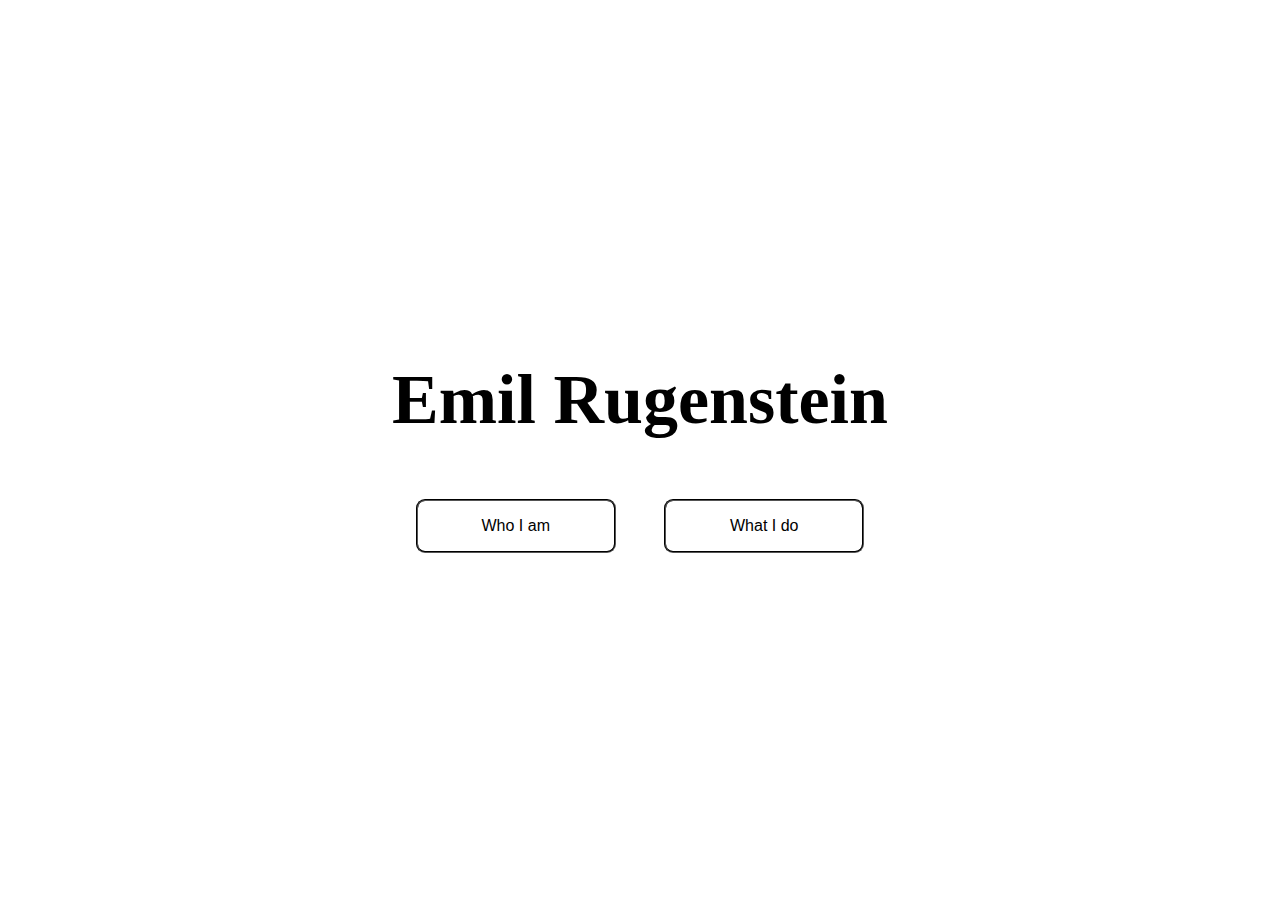
==== index.html @ 90d42b51 "Create index.html" ====
<!DOCTYPE html>
<html>

<head>
    <style>
        .center {
            display: flex;
            justify-content: center;
            align-items: center;
            flex-flow: row wrap;
        }

        .button {
            border-style: groove;
            border-radius: 9px;
            color: black;
            padding: 16px 64px;
            margin: 12px 24px;
            text-align: center;
            text-decoration: none;
            display: inline-block;
            font-size: 16px;
            transition-duration: 0.4s;
            cursor: pointer;
            background-color: white;
        }
        .button:hover {
  box-shadow: 0 12px 16px 0 rgba(0,0,0,0.24), 0 17px 50px 0 rgba(0,0,0,0.19);
}
    </style>
</head>

<body style="padding: 0;">
    <header style="margin-top: 40vh; text-align: center;">
        <h1 style="font-size: 70px">Emil Rugenstein</h1>
    </header>
    <section class="center">
        <button class="button" onclick="location.href = 'about.html'">Who I am</button>
        <button class="button" onclick="location.href = 'projects.html'">What I do</button>
    </section>

</body>

</html>
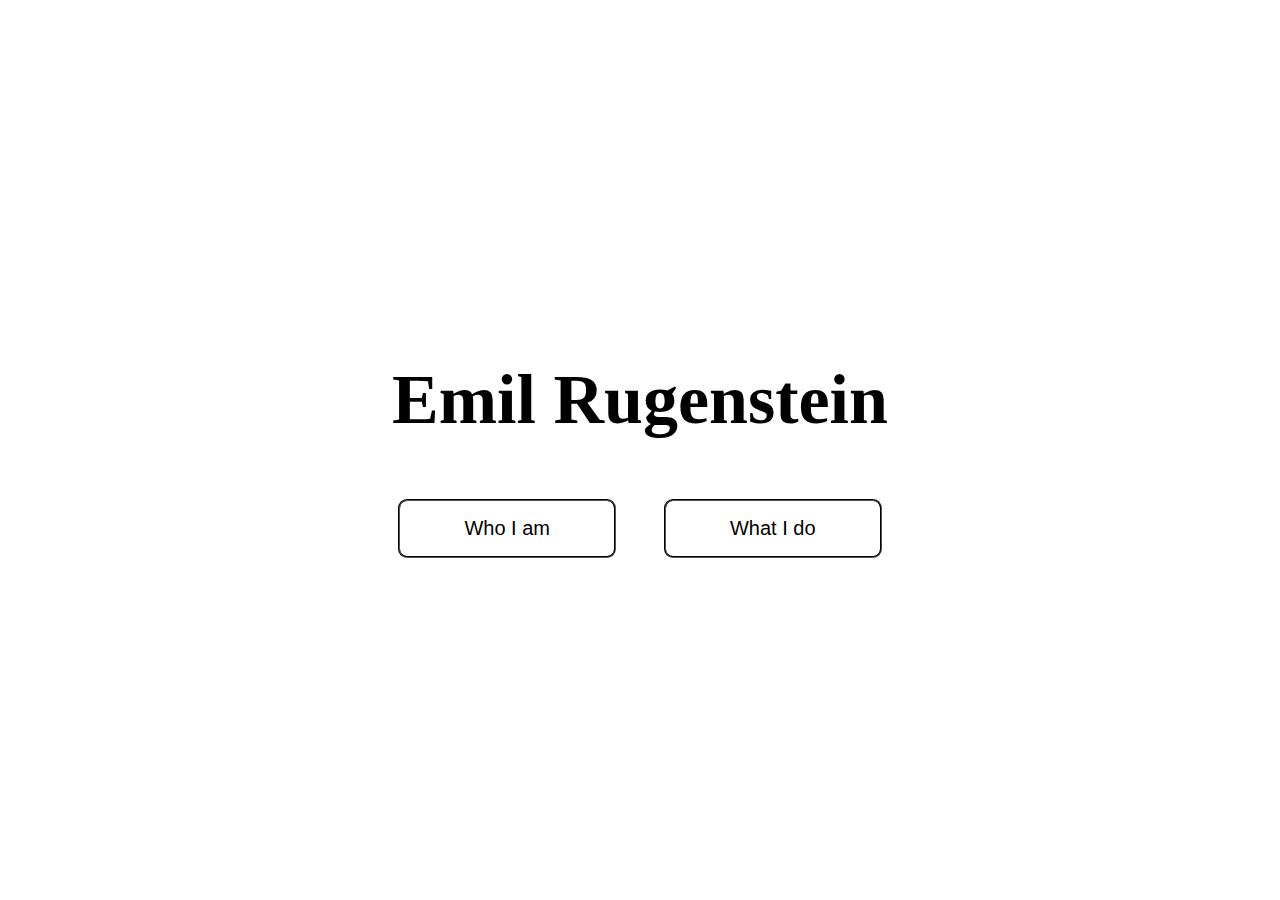
==== commit cec30784: "general improvments + added "sawayo"" ====
--- a/index.html
+++ b/index.html
@@ -19,14 +19,18 @@
             text-align: center;
             text-decoration: none;
             display: inline-block;
-            font-size: 16px;
+            font-size: 20px;
             transition-duration: 0.4s;
             cursor: pointer;
             background-color: white;
         }
         .button:hover {
-  box-shadow: 0 12px 16px 0 rgba(0,0,0,0.24), 0 17px 50px 0 rgba(0,0,0,0.19);
-}
+            box-shadow: 0 12px 16px 0 rgba(0,0,0,0.24), 0 17px 50px 0 rgba(0,0,0,0.19);
+        }
+        button:focus {
+            outline:0;
+            background-color: #ededed;
+        }
     </style>
 </head>
 
@@ -34,10 +38,10 @@
     <header style="margin-top: 40vh; text-align: center;">
         <h1 style="font-size: 70px">Emil Rugenstein</h1>
     </header>
-    <section class="center">
+    <div class="center">
         <button class="button" onclick="location.href = 'about.html'">Who I am</button>
         <button class="button" onclick="location.href = 'projects.html'">What I do</button>
-    </section>
+    </div>
 
 </body>
 
